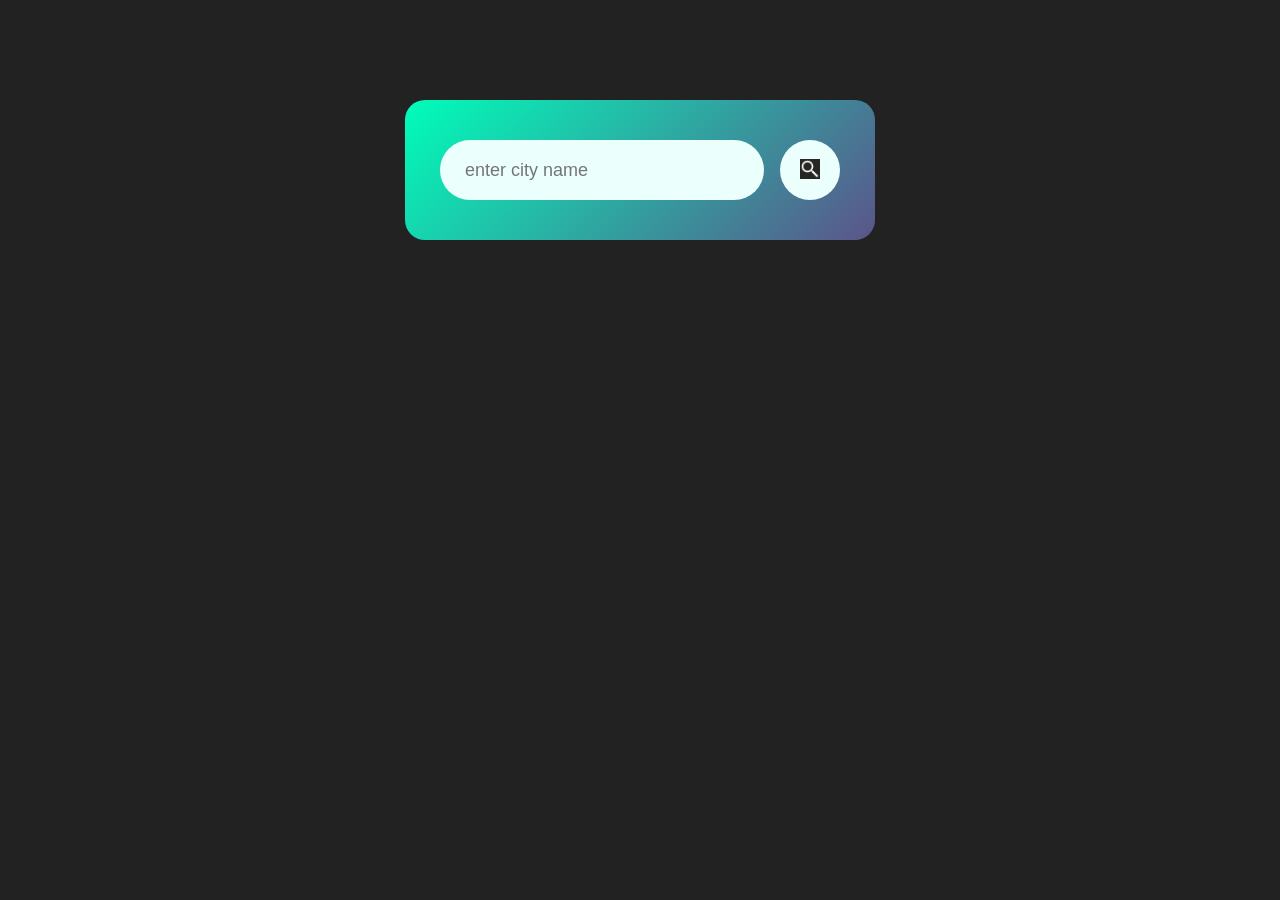
==== index.html @ ce36bc64 "Rename weather.html to index.html" ====
<!DOCTYPE html>
<html lang="en">
<head>
    <meta charset="UTF-8">
    <meta name="viewport" content="width=device-width, initial-scale=1.0">
    <title>Weather App</title>
    <link rel="stylesheet" href="weather.css">
</head>
<body>
    <div class="card">
        <div class="research">
            <input type="text" placeholder="enter city name" 
            spellcheck="false">
            <button><img src="./White Search Icon Button PNG IMG.jpeg"></button>

        </div>
        <div class="error">
            <p>Invalid City Name</p>

        </div>
        <div class="weather">
            <img src="./Weather.jpeg" class="weather-icon">
            <h1 class="temp">22 °C</h1>
            <h2 class="city">New York</h2>
            <div class="details">
                <div class="col">
                    <img src="./Hot weather black glyph icon.jpeg">
                    <div>
                        <p class="humidity">50%</p>
                        <p>Humidity</p>
                    </div>

                </div>
                <div class="col">
                    <img src="./_ (39).jpeg">
                    <div>
                        <p class="wind">15 km/hr</p>
                        <p>Wind Speed</p>
                    </div>

                </div>
            </div>
                 
            </h2>
           

        </div>
    </div>
<script>
    const apiKey = "260c770b21e717e030b4c90521f7b855";
    const apiUrl = "https://api.openweathermap.org/data/2.5/weather?units=metric&q=";
    
    const searchBox = document.querySelector(".research input");
    const searchBtn = document.querySelector(".research button");
    
    const weather_icon = document.querySelector(".weather-icon"); 

   async function checkWeather(city) {
    const response = await fetch(apiUrl + city + `&appid=${apiKey}`);
    
    if (response.status == 404) {
        // 1. Show error, hide weather
        document.querySelector(".error").style.display = "block";
        document.querySelector(".weather").style.display = "none";
    } else {
        const data = await response.json();

        document.querySelector(".city").innerHTML = data.name;
        document.querySelector(".temp").innerHTML = Math.round(data.main.temp) + "°C";
        document.querySelector(".humidity").innerHTML = data.main.humidity + "%";
        document.querySelector(".wind").innerHTML = data.wind.speed + " km/hr";

        if (data.weather[0].main == "Clouds") {
            weather_icon.src = "./cloudy.jpeg";
        } else if (data.weather[0].main == "Rain") {
            weather_icon.src = "./rainy.jpeg";
        } else if (data.weather[0].main == "Clear") {
            weather_icon.src = "./clear.jpeg";
        } else if (data.weather[0].main == "Mist") {
            weather_icon.src = "./mist.jpeg";
        } else if (data.weather[0].main == "Drizzle") {
            weather_icon.src = "./drizzle.jpeg";
        }

        // 2. Hide error, show weather
        document.querySelector(".weather").style.display = "block";
        document.querySelector(".error").style.display = "none";
    }
}

    searchBtn.addEventListener("click", () => {
        checkWeather(searchBox.value);
    });

    checkWeather("");
</script>
---- weather.css ----
*{
    margin: 0;
    padding: 0;
    font-family: 'Trebuchet MS', 'Lucida Sans Unicode', 'Lucida Grande', 'Lucida Sans', Arial, sans-serif;
    box-sizing: border-box;
}
body{
    background-color: #222;
}
.card{
    width: 90%;
    max-width: 470px;
    background: linear-gradient(135deg,#00feba,#5b548a);
    color: #fff;
    margin: 100px auto 0;
    border-radius: 20px;
    padding: 40px 35px;
    text-align: center;

}
.research button img{
    width: 20px;   
    height: 20px;
}

.research{
    width: 100%;
    display: flex;
    align-items: center;
    justify-content: center;
}
.research input{
    border: 0;
    outline: 0;
    background:#ebfffc;
    color: #555;
    padding: 10px 25px;
    height: 60px;
    border-radius: 30px;
    flex: 1;
    margin-right: 16px;
    font-size: 18px;


}
.research button{
    border: 0;
    outline: 0;
    cursor: pointer;
    border-radius: 50%;
    background: #ebfffc;
    width: 60px;
    height: 60px;
    
}
.weather-icon{
    width: 170px;
    margin-top: 30px;

}
.weather h1{
    font-size: 80px;
    font-weight: 500;
}
.weather h2{
    font-size: 45px;
    font-weight:400;
    margin-top: -10px;
}

.details{
    display: flex;
    align-items: centre;
    margin-top: 50px;
    justify-content: space-between;
    padding: 0 20px;

}

.col{
    display: flex;
    align-items: center;
    text-align: left;

}
.col img{
    width: 40px;
    margin-right: 10px;
}

.humidity, .wind{
    font-size: 28px;
    margin-top: -6px;
}

.weather{
    display: none;
}

.error{
    text-align: left;
margin-top:10px ;
font-size: 14px;
margin-left: 10px;
display: none;


}
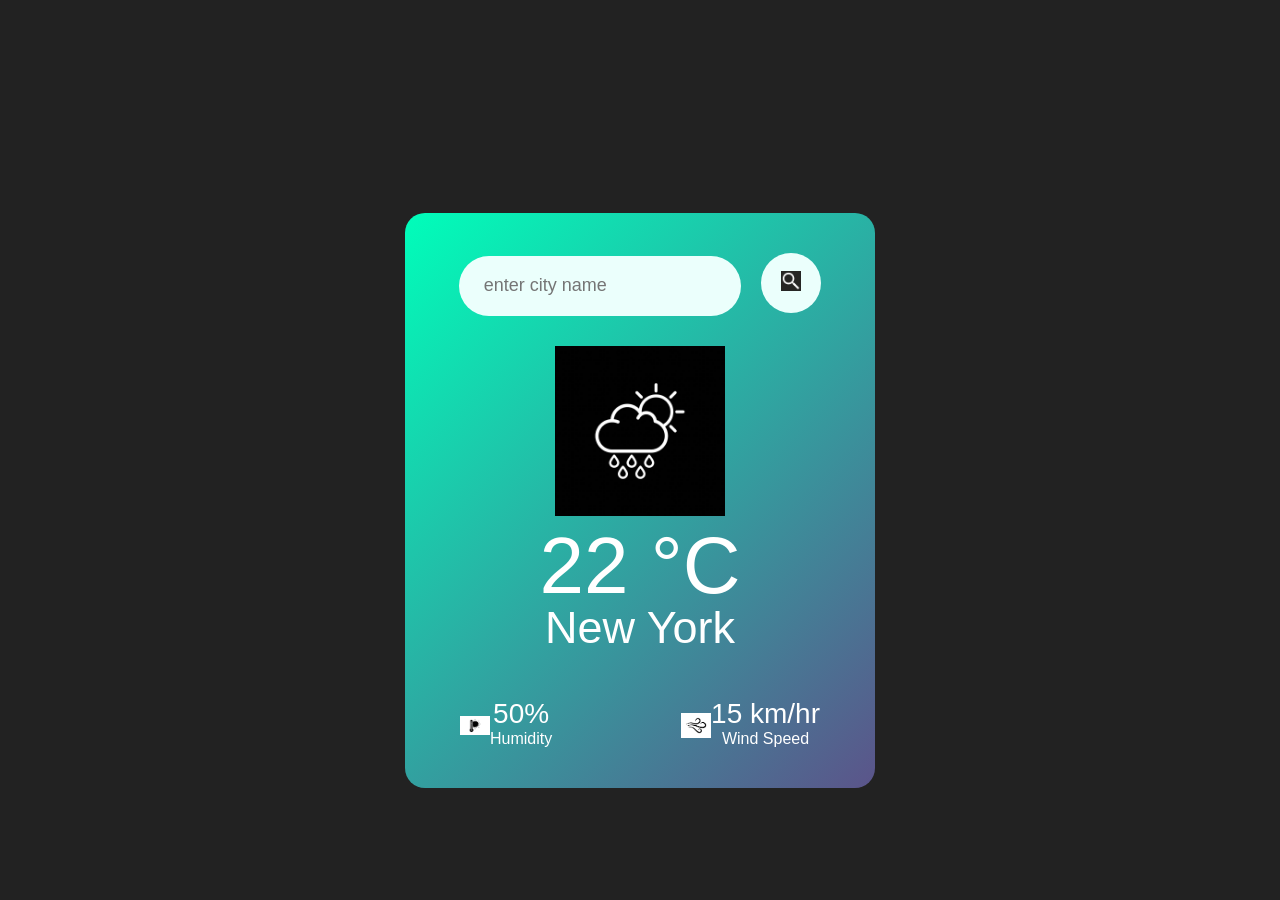
==== commit 18605d45: "Image showing" ====
--- a/index.html
+++ b/index.html
@@ -24,7 +24,7 @@
             <h2 class="city">New York</h2>
             <div class="details">
                 <div class="col">
-                    <img src="./Hot weather black glyph icon.jpeg">
+                    <img src="./humidity.jpeg">
                     <div>
                         <p class="humidity">50%</p>
                         <p>Humidity</p>
--- a/weather.css
+++ b/weather.css
@@ -1,6 +1,32 @@
 *{
     margin: 0;
     padding: 0;
+
+    box-sizing: border-box;
+    font-family: 'Trebuchet MS', Arial, sans-serif;
+}
+
+body {
+  background: #222;
+  display: flex;
+  justify-content: center;
+  align-items: center;
+  min-height: 100vh; /* FIXED */
+}
+
+/* CARD */
+.card{
+    width: 90%;
+    max-width: 420px;
+    background: linear-gradient(135deg,#00feba,#5b548a);
+    color: #fff;
+    border-radius: 20px;
+    padding: 25px;
+    text-align: center;
+}
+
+/* SEARCH */
+=======
     font-family: 'Trebuchet MS', 'Lucida Sans Unicode', 'Lucida Grande', 'Lucida Sans', Arial, sans-serif;
     box-sizing: border-box;
 }
@@ -23,10 +49,66 @@
     height: 20px;
 }
 
+>>>>>>> ce36bc647872b0da028c05f966ed591e3333ef16
 .research{
     width: 100%;
     display: flex;
     align-items: center;
+<<<<<<< HEAD
+    gap: 10px;
+}
+
+.research input{
+    border: none;
+    outline: none;
+    background:#ebfffc;
+    color: #555;
+    padding: 10px 15px;
+    height: 50px;
+    border-radius: 25px;
+    flex: 1;
+    font-size: 16px;
+}
+
+.research button{
+    border: none;
+    outline: none;
+    cursor: pointer;
+    border-radius: 50%;
+    background: #ebfffc;
+    width: 50px;
+    height: 50px;
+}
+
+.research button img{
+    width: 20px;   
+}
+
+/* WEATHER */
+.weather-icon{
+    width: 100px;
+    margin-top: 20px;
+}
+
+.weather h1{
+    font-size: 40px;
+    font-weight: 500;
+}
+
+.weather h2{
+    font-size: 24px;
+    font-weight:400;
+}
+
+/* DETAILS */
+.details{
+    display: flex;
+    align-items: center; /* FIXED */
+    justify-content: space-between;
+    margin-top: 30px;
+    flex-wrap: wrap;
+    gap: 15px;
+=======
     justify-content: center;
 }
 .research input{
@@ -75,11 +157,26 @@
     justify-content: space-between;
     padding: 0 20px;
 
+>>>>>>> ce36bc647872b0da028c05f966ed591e3333ef16
 }
 
 .col{
     display: flex;
     align-items: center;
+<<<<<<< HEAD
+    gap: 10px;
+}
+
+.col img{
+    width: 30px;
+}
+
+.humidity, .wind{
+    font-size: 18px;
+}
+
+/* STATES */
+=======
     text-align: left;
 
 }
@@ -93,12 +190,45 @@
     margin-top: -6px;
 }
 
+>>>>>>> ce36bc647872b0da028c05f966ed591e3333ef16
 .weather{
     display: none;
 }
 
 .error{
     text-align: left;
+<<<<<<< HEAD
+    margin-top:10px ;
+    font-size: 14px;
+    margin-left: 10px;
+    display: none;
+}
+
+
+@media (max-width: 480px) {
+
+    .card {
+        padding: 20px;
+    }
+
+    .weather h1 {
+        font-size: 32px;
+    }
+
+    .weather h2 {
+        font-size: 20px;
+    }
+
+    .weather-icon {
+        width: 80px;
+    }
+
+    .details {
+        flex-direction: column;
+        align-items: center;
+    }
+}
+=======
 margin-top:10px ;
 font-size: 14px;
 margin-left: 10px;
@@ -106,3 +236,4 @@
 
 
 }
+>>>>>>> ce36bc647872b0da028c05f966ed591e3333ef16
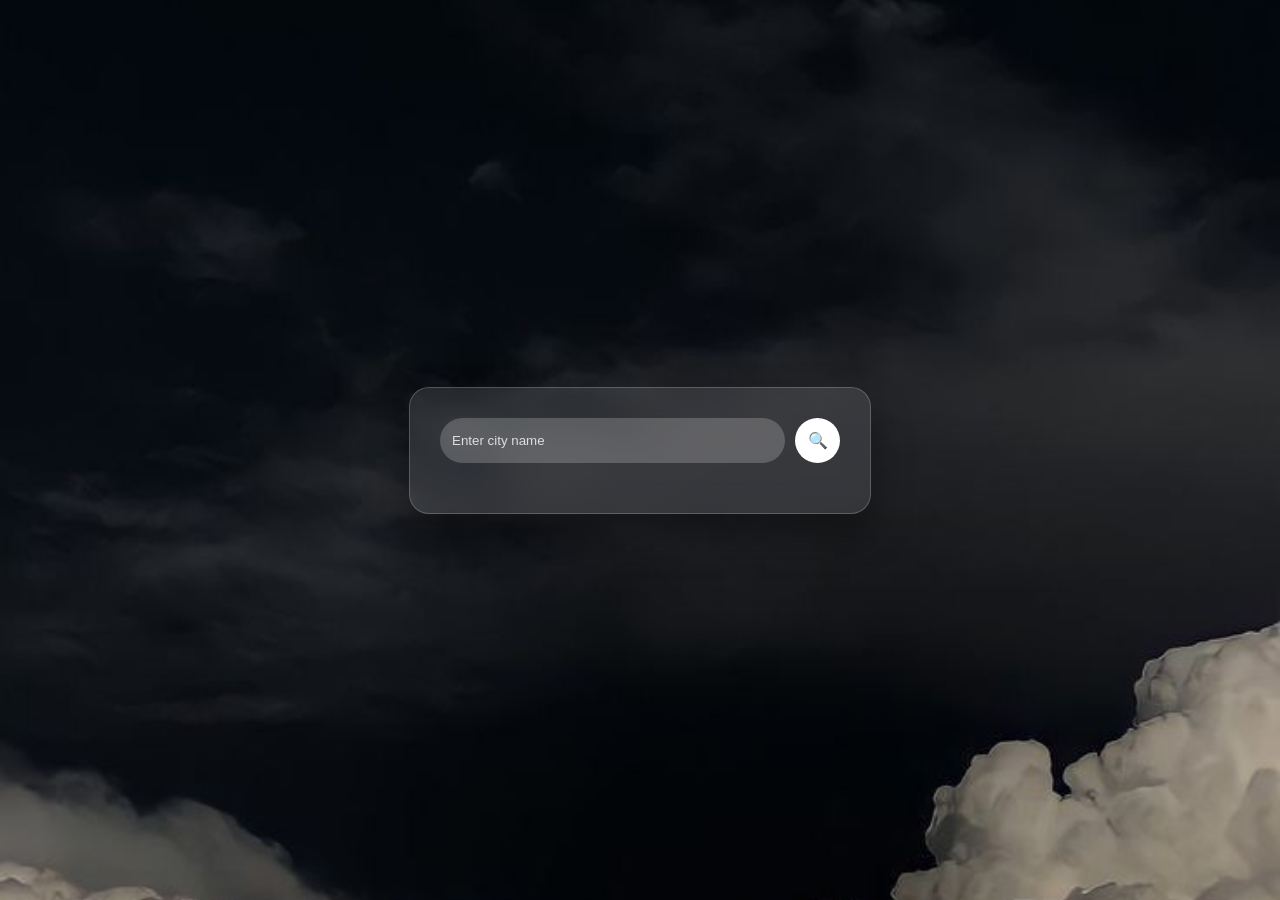
==== commit 42c005dc: "Added weather app with UI, API integration, and features" ====
--- a/index.html
+++ b/index.html
@@ -1,3 +1,4 @@
+<!-- 
 <!DOCTYPE html>
 <html lang="en">
 <head>
@@ -7,90 +8,313 @@
     <link rel="stylesheet" href="weather.css">
 </head>
 <body>
-    <div class="card">
-        <div class="research">
-            <input type="text" placeholder="enter city name" 
-            spellcheck="false">
-            <button><img src="./White Search Icon Button PNG IMG.jpeg"></button>
-
+
+<div class="card">
+    
+    <div class="research">
+        
+        <input type="text" placeholder="Enter city name" spellcheck="false">
+        <button>🔍</button>
+    </div>
+
+    <div class="error">
+        <p>Invalid City Name</p>
+    </div>
+
+   <div class="card">
+
+    <div class="top">
+        <div>
+            <p class="city"></p>
+            <p class="country"></p>
         </div>
-        <div class="error">
-            <p>Invalid City Name</p>
-
+        <p class="date"></p>
+    </div>
+    <img src="" class="weather-icon">
+    <h1 class="temp"></h1>
+    <p class="clock"></p> 
+
+    
+        
+    </div>
+
+    <p class="condition"></p>
+
+    <div class="bottom">
+        <div>
+            <p class="humidity"></p>
+            <span>Humidity</span>
         </div>
-        <div class="weather">
-            <img src="./Weather.jpeg" class="weather-icon">
-            <h1 class="temp">22 °C</h1>
-            <h2 class="city">New York</h2>
-            <div class="details">
-                <div class="col">
-                    <img src="./humidity.jpeg">
-                    <div>
-                        <p class="humidity">50%</p>
-                        <p>Humidity</p>
-                    </div>
-
-                </div>
-                <div class="col">
-                    <img src="./_ (39).jpeg">
-                    <div>
-                        <p class="wind">15 km/hr</p>
-                        <p>Wind Speed</p>
-                    </div>
-
-                </div>
-            </div>
-                 
-            </h2>
-           
-
+        <div>
+            <p class="wind">km/h</p>
+            <span>Wind</span>
         </div>
     </div>
+
+</div>
+
+</div>
+
 <script>
-    const apiKey = "260c770b21e717e030b4c90521f7b855";
-    const apiUrl = "https://api.openweathermap.org/data/2.5/weather?units=metric&q=";
-    
-    const searchBox = document.querySelector(".research input");
-    const searchBtn = document.querySelector(".research button");
-    
-    const weather_icon = document.querySelector(".weather-icon"); 
-
-   async function checkWeather(city) {
+const apiKey = "260c770b21e717e030b4c90521f7b855";
+const apiUrl = "https://api.openweathermap.org/data/2.5/weather?units=metric&q=";
+
+const searchBox = document.querySelector(".research input");
+const searchBtn = document.querySelector(".research button");
+const weatherIcon = document.querySelector(".weather-icon");
+document.querySelector(".condition").innerHTML = data.weather[0].main;
+
+async function checkWeather(city) {
+
+    if (!city) {
+        alert("Please enter city name");
+        return;
+    }
+
     const response = await fetch(apiUrl + city + `&appid=${apiKey}`);
-    
+
     if (response.status == 404) {
-        // 1. Show error, hide weather
+    document.querySelector(".error").style.display = "block";
+    document.querySelector(".weather").style.display = "none";
+} else {
+    const data = await response.json();
+
+    document.querySelector(".city").innerHTML = data.name;
+    document.querySelector(".temp").innerHTML = Math.round(data.main.temp) + "°C";
+    document.querySelector(".humidity").innerHTML = data.main.humidity + "%";
+    document.querySelector(".wind").innerHTML = data.wind.speed + " km/hr";
+    document.querySelector(".condition").innerHTML = data.weather[0].main;
+
+    // ICON FIX
+    if (data.weather[0].main == "Clouds") {
+        weatherIcon.src = "cloudy.jpeg";
+    } else if (data.weather[0].main == "Rain") {
+        weatherIcon.src = "rainy.jpeg";
+    } else if (data.weather[0].main == "Clear") {
+        weatherIcon.src = "clear.jpeg";
+    } else if (data.weather[0].main == "Mist") {
+        weatherIcon.src = "mist.jpeg";
+    } else {
+        weatherIcon.src = "cloudy.jpeg";
+    }
+
+    document.querySelector(".weather").style.display = "block";
+    document.querySelector(".error").style.display = "none";
+}
+    }
+    document.querySelector(".card").style.display = "block";
+
+
+searchBtn.addEventListener("click", () => {
+    checkWeather(searchBox.value.trim());
+});
+
+searchBox.addEventListener("keypress", (e) => {
+    if (e.key === "Enter") {
+        checkWeather(searchBox.value.trim());
+    }
+});
+
+setInterval(() => {
+    const now = new Date();
+
+    let hours = now.getHours();
+    let minutes = now.getMinutes();
+    let seconds = now.getSeconds();
+
+    // format (2 digits)
+    hours = hours < 10 ? "0" + hours : hours;
+    minutes = minutes < 10 ? "0" + minutes : minutes;
+    seconds = seconds < 10 ? "0" + seconds : seconds;
+
+    // blinking colon effect
+    const colon = seconds % 2 === 0 ? ":" : " ";
+
+    document.querySelector(".clock").innerHTML =
+        `${hours}${colon}${minutes}${colon}${seconds}`;
+}, 1000);
+
+
+</script>
+
+</body>
+</html> -->
+
+<!DOCTYPE html>
+<html lang="en">
+<head>
+    <meta charset="UTF-8">
+    <meta name="viewport" content="width=device-width, initial-scale=1.0">
+    <title>Weather App</title>
+    <link rel="stylesheet" href="weather.css">
+</head>
+<body>
+
+<div class="card">
+
+    <!-- SEARCH -->
+    <div class="research">
+        <input type="text" placeholder="Enter city name" spellcheck="false">
+        <button>🔍</button>
+    </div>
+
+    <!-- ERROR -->
+    <div class="error">
+        <p>Invalid City Name</p>
+    </div>
+
+    <!-- WEATHER DATA (HIDDEN INITIALLY) -->
+    <div class="weather">
+
+        <!-- CITY -->
+        <p class="city"></p>
+
+        <!-- ICON -->
+        <img src="" class="weather-icon" alt="weather icon">
+
+        <!-- CONDITION -->
+        <p class="condition"></p>
+
+        <!-- TEMP -->
+        <h1 class="temp"></h1>
+
+        <!-- CLOCK -->
+       <p class="clock"></p>
+
+<!-- BOTTOM DETAILS -->
+<div class="bottom">
+    <div>
+        <p class="humidity"></p>
+        <span>Humidity</span>
+    </div>
+
+    <div>
+        <p class="wind"></p>
+        <span>Wind</span>
+    </div>
+
+    <div>
+        <p class="feels-like"></p>
+        <span>Feels Like</span>
+    </div>
+
+    <div>
+        <p class="pressure"></p>
+        <span>Pressure</span>
+        
+    </div>
+</div>
+
+</div>
+
+<script>
+
+    document.body.classList.toggle("dark");
+const apiKey = "260c770b21e717e030b4c90521f7b855";
+const apiUrl = "https://api.openweathermap.org/data/2.5/weather?units=metric&q=";
+
+const searchBox = document.querySelector(".research input");
+const searchBtn = document.querySelector(".research button");
+const weatherIcon = document.querySelector(".weather-icon");
+
+// HIDE INITIALLY
+document.querySelector(".weather").style.display = "none";
+document.querySelector(".error").style.display = "none";
+
+async function checkWeather(city) {
+
+    
+
+    if (!city) {
+        alert("Please enter city name");
+        return;
+    }
+
+    const response = await fetch(apiUrl + city + `&appid=${apiKey}`);
+
+    if (response.status == 404) {
         document.querySelector(".error").style.display = "block";
         document.querySelector(".weather").style.display = "none";
     } else {
-        const data = await response.json();
-
-        document.querySelector(".city").innerHTML = data.name;
-        document.querySelector(".temp").innerHTML = Math.round(data.main.temp) + "°C";
-        document.querySelector(".humidity").innerHTML = data.main.humidity + "%";
-        document.querySelector(".wind").innerHTML = data.wind.speed + " km/hr";
-
-        if (data.weather[0].main == "Clouds") {
-            weather_icon.src = "./cloudy.jpeg";
-        } else if (data.weather[0].main == "Rain") {
-            weather_icon.src = "./rainy.jpeg";
-        } else if (data.weather[0].main == "Clear") {
-            weather_icon.src = "./clear.jpeg";
-        } else if (data.weather[0].main == "Mist") {
-            weather_icon.src = "./mist.jpeg";
-        } else if (data.weather[0].main == "Drizzle") {
-            weather_icon.src = "./drizzle.jpeg";
-        }
-
-        // 2. Hide error, show weather
-        document.querySelector(".weather").style.display = "block";
-        document.querySelector(".error").style.display = "none";
-    }
+    const data = await response.json();
+
+    document.querySelector(".city").innerHTML = data.name;
+    document.querySelector(".temp").innerHTML = Math.round(data.main.temp) + "°C";
+    document.querySelector(".humidity").innerHTML = data.main.humidity + "%";
+    document.querySelector(".wind").innerHTML = Math.round(data.wind.speed) + " km/hr";
+    document.querySelector(".condition").innerHTML = data.weather[0].main;
+
+
+    let timezoneOffset = data.timezone;
+
+    
+
+// clear previous interval (important)
+if (window.clockInterval) {
+    clearInterval(window.clockInterval);
 }
 
-    searchBtn.addEventListener("click", () => {
-        checkWeather(searchBox.value);
-    });
-
-    checkWeather("");
+// start new city clock
+window.clockInterval = setInterval(() => {
+    const utc = new Date().getTime() + (new Date().getTimezoneOffset() * 60000);
+    const cityTime = new Date(utc + (timezoneOffset * 1000));
+
+    document.querySelector(".clock").innerHTML =
+        cityTime.toLocaleTimeString();
+}, 1000);
+
+
+    // ✅ NEW (correct place)
+    document.querySelector(".feels-like").innerHTML =
+        Math.round(data.main.feels_like) + "°C";
+
+    document.querySelector(".pressure").innerHTML =
+        data.main.pressure + " hPa";
+
+    // ICON
+    if (data.weather[0].main == "Clouds") {
+        weatherIcon.src = "cloudy.jpeg";
+    } else if (data.weather[0].main == "Rain") {
+        weatherIcon.src = "rainy.jpeg";
+    } else if (data.weather[0].main == "Clear") {
+        weatherIcon.src = "clear.jpeg";
+    } else if (data.weather[0].main == "Mist") {
+        weatherIcon.src = "mist.jpeg";
+    } else {
+        weatherIcon.src = "cloudy.jpeg";
+    }
+
+    
+    const utc = new Date().getTime() + (new Date().getTimezoneOffset() * 60000);
+    const localTime = new Date(utc + (data.timezone * 1000));
+
+   
+
+    document.querySelector(".weather").style.display = "block";
+    document.querySelector(".error").style.display = "none";
+    document.querySelector(".loading").style.display = "block";
+}
+}
+
+
+
+// CLICK
+searchBtn.addEventListener("click", () => {
+    checkWeather(searchBox.value.trim());
+});
+
+// ENTER KEY
+searchBox.addEventListener("keypress", (e) => {
+    if (e.key === "Enter") {
+        checkWeather(searchBox.value.trim());
+    }
+});
+
+
+
+
+
 </script>
+
+</body>
+</html>
--- a/weather.css
+++ b/weather.css
@@ -1,4 +1,4 @@
-*{
+/* /* *{
     margin: 0;
     padding: 0;
 
@@ -12,10 +12,10 @@
   justify-content: center;
   align-items: center;
   min-height: 100vh; /* FIXED */
-}
-
-/* CARD */
-.card{
+/* }
+ */ */
+
+/* .card{
     width: 90%;
     max-width: 420px;
     background: linear-gradient(135deg,#00feba,#5b548a);
@@ -25,8 +25,7 @@
     text-align: center;
 }
 
-/* SEARCH */
-=======
+.research{
     font-family: 'Trebuchet MS', 'Lucida Sans Unicode', 'Lucida Grande', 'Lucida Sans', Arial, sans-serif;
     box-sizing: border-box;
 }
@@ -49,12 +48,12 @@
     height: 20px;
 }
 
->>>>>>> ce36bc647872b0da028c05f966ed591e3333ef16
+
 .research{
     width: 100%;
     display: flex;
     align-items: center;
-<<<<<<< HEAD
+
     gap: 10px;
 }
 
@@ -81,11 +80,11 @@
 }
 
 .research button img{
-    width: 20px;   
-}
+    width: 20px;    */
+/* } */
 
 /* WEATHER */
-.weather-icon{
+/* .weather-icon{
     width: 100px;
     margin-top: 20px;
 }
@@ -98,22 +97,22 @@
 .weather h2{
     font-size: 24px;
     font-weight:400;
-}
+} */
 
 /* DETAILS */
-.details{
-    display: flex;
-    align-items: center; /* FIXED */
+/* .details{
+    display: flex;
+    align-items: center; 
     justify-content: space-between;
     margin-top: 30px;
     flex-wrap: wrap;
     gap: 15px;
-=======
+
     justify-content: center;
 }
 .research input{
-    border: 0;
-    outline: 0;
+    border: 0; */
+    /* outline: 0;
     background:#ebfffc;
     color: #555;
     padding: 10px 25px;
@@ -133,8 +132,8 @@
     background: #ebfffc;
     width: 60px;
     height: 60px;
-    
-}
+     */
+/* }
 .weather-icon{
     width: 170px;
     margin-top: 30px;
@@ -151,19 +150,19 @@
 }
 
 .details{
-    display: flex;
-    align-items: centre;
+    display: flex; */
+    /* align-items: centre;
     margin-top: 50px;
     justify-content: space-between;
     padding: 0 20px;
 
->>>>>>> ce36bc647872b0da028c05f966ed591e3333ef16
+
 }
 
 .col{
     display: flex;
     align-items: center;
-<<<<<<< HEAD
+
     gap: 10px;
 }
 
@@ -173,39 +172,36 @@
 
 .humidity, .wind{
     font-size: 18px;
-}
+} */
 
 /* STATES */
-=======
-    text-align: left;
-
-}
+/* 
 .col img{
     width: 40px;
     margin-right: 10px;
 }
 
 .humidity, .wind{
-    font-size: 28px;
-    margin-top: -6px;
-}
-
->>>>>>> ce36bc647872b0da028c05f966ed591e3333ef16
+    font-size: 28px; */
+    /* margin-top: -6px;
+}
+
+
 .weather{
     display: none;
 }
 
 .error{
     text-align: left;
-<<<<<<< HEAD
+
     margin-top:10px ;
     font-size: 14px;
     margin-left: 10px;
     display: none;
 }
-
-
-@media (max-width: 480px) {
+ */
+
+/* @media (max-width: 480px) {
 
     .card {
         padding: 20px;
@@ -228,12 +224,500 @@
         align-items: center;
     }
 }
-=======
-margin-top:10px ;
-font-size: 14px;
-margin-left: 10px;
-display: none;
-
-
-}
->>>>>>> ce36bc647872b0da028c05f966ed591e3333ef16
+
+
+ */ */
+/* * {
+    margin: 0;
+    padding: 0;
+    box-sizing: border-box;
+    font-family: 'Segoe UI', sans-serif;
+}
+
+body {
+    background: #1e1e1e;
+    display: flex;
+    justify-content: center;
+    align-items: center;
+    height: 100vh;
+}
+
+/* CARD */
+/* .card {
+    width: 320px;
+    background: linear-gradient(180deg, #f6b68e, #f3a07c);
+    border-radius: 25px;
+    padding: 25px;
+    color: white;
+    text-align: center;
+    box-shadow: 0 10px 30px rgba(0,0,0,0.2);
+} */
+
+/* SEARCH */
+/* .research {
+    display: flex;
+    gap: 10px;
+    margin-bottom: 20px;
+}
+
+.research input {
+    flex: 1;
+    padding: 10px;
+    border-radius: 20px;
+    border: none;
+    outline: none;
+}
+
+.research button {
+    width: 40px;
+    height: 40px;
+    border-radius: 50%; */
+    /* overflow: hidden; /* IMPORTANT */
+    /* display: flex;
+    align-items: center;
+    justify-content: center;
+} */ */
+
+/* .research button img {
+    width: 18px;
+    height: 18px;
+    object-fit: contain;
+}.research button {
+    width: 40px;
+    height: 40px;
+    border-radius: 50%; */
+    /* overflow: hidden;  */
+    /* display: flex;
+    align-items: center;
+    justify-content: center;
+} */
+
+
+/* WEATHER */
+/* .date {
+    font-size: 12px;
+    opacity: 0.8;
+}
+
+.city {
+    font-size: 20px;
+    margin-bottom: 10px;
+}
+
+.weather-icon {
+    width: 80px;
+    margin: 10px 0;
+}
+
+.temp {
+    font-size: 60px;
+    font-weight: 600;
+}
+
+.wind {
+    font-size: 14px;
+    opacity: 0.8;
+} */
+
+/* FORECAST ICONS */
+/* .forecast {
+    display: flex;
+    justify-content: space-around;
+    margin-top: 20px;
+    font-size: 20px;
+} */
+
+/* ERROR */
+/* .error {
+    display: none;
+    font-size: 14px;
+    margin-top: 10px;
+} */
+
+/* SHOW WEATHER */
+/* .weather {
+    display: none;
+} */ 
+ /* *{
+    margin: 0;
+    padding: 0;
+    box-sizing: border-box;
+    font-family: 'Trebuchet MS', Arial, sans-serif;
+}
+
+body{
+    background: #222;
+    display: flex;
+    justify-content: center;
+    align-items: center;
+    min-height: 100vh;
+} */
+
+/* CARD */
+/* .card{
+    width: 90%;
+    max-width: 420px;
+    background: linear-gradient(135deg,#00feba,#5b548a);
+    color: #fff;
+    border-radius: 20px;
+    padding: 25px;
+    text-align: center;
+} */
+
+/* SEARCH */
+/* .research{
+    display: flex;
+    align-items: center;
+    gap: 10px;
+} */
+
+/* .research input{
+    border: none;
+    outline: none;
+    background:#ebfffc;
+    color: #555;
+    padding: 10px 15px;
+    height: 50px;
+    border-radius: 25px;
+    flex: 1;
+    font-size: 16px;
+}
+
+.research button{
+    border: none;
+    outline: none;
+    cursor: pointer;
+    border-radius: 50%;
+    background: #ebfffc;
+    width: 50px;
+    height: 50px;
+    font-size: 18px; */
+/* } */
+
+/* WEATHER */
+/* .weather-icon{
+    width: 100px;
+    margin-top: 20px;
+}
+
+.weather h1{
+    font-size: 40px;
+    font-weight: 500;
+}
+
+.weather h2{
+    font-size: 24px;
+    font-weight:400;
+}
+
+/* DETAILS */
+/* .details{
+    display: flex;
+    justify-content: space-between;
+    margin-top: 30px;
+    padding: 0 10px;
+}
+
+.col{ */ */
+    /* display: flex;
+    align-items: center;
+    gap: 10px;
+}
+
+.col img{
+    width: 30px;
+}
+
+.humidity, .wind{
+    font-size: 18px;
+} */
+
+/* STATES */
+/* .weather{
+    display: none;
+}
+
+.error{
+    text-align: left;
+    margin-top:10px ;
+    font-size: 14px;
+    margin-left: 10px;
+    display: none;
+} */
+
+* {
+    margin: 0;
+    padding: 0;
+    box-sizing: border-box;
+    font-family: 'Poppins', sans-serif;
+}
+
+body {
+    background: url("background.jpeg") no-repeat center center/cover;
+    display: flex;
+    justify-content: center;
+    align-items: center;
+    min-height: 100vh;
+    transition: background 0.5s ease;
+}
+/* CARD */
+.card {
+    
+    background: rgba(255, 255, 255, 0.08);
+    backdrop-filter: blur(20px);
+    border-radius: 25px;
+    width: 420px;
+    padding: 40px;
+    color: white;
+    text-align: center;
+    box-shadow: 0 20px 40px rgba(0,0,0,0.4);
+    border: 1px solid rgba(255,255,255,0.1);
+    transition: 0.3s;
+    
+}
+
+/* SEARCH */
+.research {
+    display: flex;
+    gap: 10px;
+    margin-bottom: 20px;
+}
+
+.research input {
+    flex: 1;
+    padding: 12px;
+    border-radius: 30px;
+    border: none;
+    outline: none;
+    background: rgba(255,255,255,0.2);
+    color: white;
+}
+
+.research input::placeholder {
+    color: #ddd;
+}
+
+.research button {
+    width: 45px;
+    height: 45px;
+    border-radius: 50%;
+    border: none;
+    background: white;
+    cursor: pointer;
+    font-size: 16px;
+}
+
+/* WEATHER */
+.weather-icon {
+    width: 100px;
+    height: auto;
+    margin: 15px auto;
+    display: block;
+}
+
+/* .temp {
+    font-size: 50px;
+    font-weight: 600;
+}
+
+.city {
+    font-size: 20px;
+    margin-bottom: 10px;
+    opacity: 0.9;
+} */
+
+/* DETAILS */
+.details {
+    display: flex;
+    justify-content: space-between;
+    margin-top: 25px;
+}
+
+.col {
+    display: flex;
+    align-items: center;
+    gap: 10px;
+}
+
+.col img {
+    width: 30px;
+}
+
+.temp {
+    font-size: 70px;
+}
+
+.city {
+    font-size: 28px;
+    
+    margin-bottom: 10px;
+}
+
+
+
+
+
+/* ANIMATION 🔥 */
+.card:hover {
+    
+    transition: 0.3s;
+    transform: scale(1.05);
+}
+.clock {
+    padding: 12px;
+    width: 120px;
+    margin: 10px auto;
+
+    border-radius: 15px;
+
+    background: rgba(255,255,255,0.1);
+
+    font-size: 18px;
+    font-weight: 600;
+    animation: pulse 2s infinite;
+
+
+}
+
+@keyframes pulse {
+    0% { transform: scale(1); }
+    50% { transform: scale(1.05); }
+    100% { transform: scale(1); }
+}
+@keyframes fade {
+    from { opacity: 0.6; }
+    to { opacity: 1; }
+}
+
+@keyframes fadeIn {
+    from {
+        opacity: 0;
+        transform: translateY(20px);
+    }
+    to {
+        opacity: 1;
+        transform: translateY(0);
+    }
+}
+body {
+    margin: 0;
+    height: 100vh;
+    background: url("_\ \(43\).jpeg") no-repeat center/cover;
+    display: flex;
+    justify-content: center;
+    align-items: center;
+    font-family: 'Poppins', sans-serif;
+    animation: gradient 10s infinite alternate;
+}
+
+/* GLASS CARD */
+.card {
+    width: 400px;
+    padding: 30px;
+    border-radius: 20px;
+    color: white;
+
+    background: rgba(255,255,255,0.1);
+    backdrop-filter: blur(15px);
+    border: 1px solid rgba(255,255,255,0.2);
+
+    text-align: center;
+}
+
+/* TOP */
+.top {
+    display: flex;
+    justify-content: space-between;
+    font-size: 14px;
+    opacity: 0.8;
+}
+
+/* TEMP */
+.temp {
+    font-size: 80px;
+    margin: 20px 0;
+    font-weight: 600;
+}
+
+/* ICON */
+
+
+/* CONDITION */
+.condition {
+        margin-top: 5px;
+    font-size: 18px;
+    opacity: 0.8;
+
+}
+
+/* BOTTOM */
+
+
+.bottom {
+    
+    justify-content: center;   /* 🔥 center the whole block */
+    gap: 40px;                 /* space between humidity & wind */
+    margin-top: 30px;
+    width: 100%;
+    display: grid;
+    grid-template-columns: repeat(2, 1fr);
+    gap: 15px;
+    margin-top: 25px;
+}
+
+.bottom div {
+    display: flex;
+    flex-direction: column;
+    align-items: center;   /* 🔥 center content inside each box */
+    justify-content: center;
+    text-align: center;
+}
+
+
+/* VALUE (79%, 7 km/hr) */
+.humidity, .wind {
+    font-size: 22px;
+    font-weight: 600;
+    margin-bottom: 5px;
+}
+
+/* LABEL (Humidity, Wind) */
+.bottom span {
+    font-size: 14px;
+    opacity: 0.7;
+}
+.weather {
+    display: flex;
+    flex-direction: column;
+    align-items: center;   /* 🔥 THIS centers horizontally */
+    justify-content: center;
+    text-align: center;
+     animation: fadeIn 0.6s ease-in-out;
+}
+
+.error {
+    display: none;
+    
+    color: #ff6b6b;
+    margin-top: 10px;
+}
+
+@media (max-width: 500px) {
+    .card {
+        width: 90%;
+        padding: 20px;
+    }
+}
+
+
+.day {
+    background: linear-gradient(to top, #6dd5fa, #2980b9);
+}
+
+/* NIGHT MODE */
+.night {
+    background: linear-gradient(to top, #0f2027, #203a43, #2c5364);
+}
+
+
+
--- a/weather.css
+++ b/weather.css
@@ -1,4 +1,4 @@
-*{
+/* /* *{
     margin: 0;
     padding: 0;
 
@@ -12,10 +12,10 @@
   justify-content: center;
   align-items: center;
   min-height: 100vh; /* FIXED */
-}
-
-/* CARD */
-.card{
+/* }
+ */ */
+
+/* .card{
     width: 90%;
     max-width: 420px;
     background: linear-gradient(135deg,#00feba,#5b548a);
@@ -25,8 +25,7 @@
     text-align: center;
 }
 
-/* SEARCH */
-=======
+.research{
     font-family: 'Trebuchet MS', 'Lucida Sans Unicode', 'Lucida Grande', 'Lucida Sans', Arial, sans-serif;
     box-sizing: border-box;
 }
@@ -49,12 +48,12 @@
     height: 20px;
 }
 
->>>>>>> ce36bc647872b0da028c05f966ed591e3333ef16
+
 .research{
     width: 100%;
     display: flex;
     align-items: center;
-<<<<<<< HEAD
+
     gap: 10px;
 }
 
@@ -81,11 +80,11 @@
 }
 
 .research button img{
-    width: 20px;   
-}
+    width: 20px;    */
+/* } */
 
 /* WEATHER */
-.weather-icon{
+/* .weather-icon{
     width: 100px;
     margin-top: 20px;
 }
@@ -98,22 +97,22 @@
 .weather h2{
     font-size: 24px;
     font-weight:400;
-}
+} */
 
 /* DETAILS */
-.details{
-    display: flex;
-    align-items: center; /* FIXED */
+/* .details{
+    display: flex;
+    align-items: center; 
     justify-content: space-between;
     margin-top: 30px;
     flex-wrap: wrap;
     gap: 15px;
-=======
+
     justify-content: center;
 }
 .research input{
-    border: 0;
-    outline: 0;
+    border: 0; */
+    /* outline: 0;
     background:#ebfffc;
     color: #555;
     padding: 10px 25px;
@@ -133,8 +132,8 @@
     background: #ebfffc;
     width: 60px;
     height: 60px;
-    
-}
+     */
+/* }
 .weather-icon{
     width: 170px;
     margin-top: 30px;
@@ -151,19 +150,19 @@
 }
 
 .details{
-    display: flex;
-    align-items: centre;
+    display: flex; */
+    /* align-items: centre;
     margin-top: 50px;
     justify-content: space-between;
     padding: 0 20px;
 
->>>>>>> ce36bc647872b0da028c05f966ed591e3333ef16
+
 }
 
 .col{
     display: flex;
     align-items: center;
-<<<<<<< HEAD
+
     gap: 10px;
 }
 
@@ -173,39 +172,36 @@
 
 .humidity, .wind{
     font-size: 18px;
-}
+} */
 
 /* STATES */
-=======
-    text-align: left;
-
-}
+/* 
 .col img{
     width: 40px;
     margin-right: 10px;
 }
 
 .humidity, .wind{
-    font-size: 28px;
-    margin-top: -6px;
-}
-
->>>>>>> ce36bc647872b0da028c05f966ed591e3333ef16
+    font-size: 28px; */
+    /* margin-top: -6px;
+}
+
+
 .weather{
     display: none;
 }
 
 .error{
     text-align: left;
-<<<<<<< HEAD
+
     margin-top:10px ;
     font-size: 14px;
     margin-left: 10px;
     display: none;
 }
-
-
-@media (max-width: 480px) {
+ */
+
+/* @media (max-width: 480px) {
 
     .card {
         padding: 20px;
@@ -228,12 +224,500 @@
         align-items: center;
     }
 }
-=======
-margin-top:10px ;
-font-size: 14px;
-margin-left: 10px;
-display: none;
-
-
-}
->>>>>>> ce36bc647872b0da028c05f966ed591e3333ef16
+
+
+ */ */
+/* * {
+    margin: 0;
+    padding: 0;
+    box-sizing: border-box;
+    font-family: 'Segoe UI', sans-serif;
+}
+
+body {
+    background: #1e1e1e;
+    display: flex;
+    justify-content: center;
+    align-items: center;
+    height: 100vh;
+}
+
+/* CARD */
+/* .card {
+    width: 320px;
+    background: linear-gradient(180deg, #f6b68e, #f3a07c);
+    border-radius: 25px;
+    padding: 25px;
+    color: white;
+    text-align: center;
+    box-shadow: 0 10px 30px rgba(0,0,0,0.2);
+} */
+
+/* SEARCH */
+/* .research {
+    display: flex;
+    gap: 10px;
+    margin-bottom: 20px;
+}
+
+.research input {
+    flex: 1;
+    padding: 10px;
+    border-radius: 20px;
+    border: none;
+    outline: none;
+}
+
+.research button {
+    width: 40px;
+    height: 40px;
+    border-radius: 50%; */
+    /* overflow: hidden; /* IMPORTANT */
+    /* display: flex;
+    align-items: center;
+    justify-content: center;
+} */ */
+
+/* .research button img {
+    width: 18px;
+    height: 18px;
+    object-fit: contain;
+}.research button {
+    width: 40px;
+    height: 40px;
+    border-radius: 50%; */
+    /* overflow: hidden;  */
+    /* display: flex;
+    align-items: center;
+    justify-content: center;
+} */
+
+
+/* WEATHER */
+/* .date {
+    font-size: 12px;
+    opacity: 0.8;
+}
+
+.city {
+    font-size: 20px;
+    margin-bottom: 10px;
+}
+
+.weather-icon {
+    width: 80px;
+    margin: 10px 0;
+}
+
+.temp {
+    font-size: 60px;
+    font-weight: 600;
+}
+
+.wind {
+    font-size: 14px;
+    opacity: 0.8;
+} */
+
+/* FORECAST ICONS */
+/* .forecast {
+    display: flex;
+    justify-content: space-around;
+    margin-top: 20px;
+    font-size: 20px;
+} */
+
+/* ERROR */
+/* .error {
+    display: none;
+    font-size: 14px;
+    margin-top: 10px;
+} */
+
+/* SHOW WEATHER */
+/* .weather {
+    display: none;
+} */ 
+ /* *{
+    margin: 0;
+    padding: 0;
+    box-sizing: border-box;
+    font-family: 'Trebuchet MS', Arial, sans-serif;
+}
+
+body{
+    background: #222;
+    display: flex;
+    justify-content: center;
+    align-items: center;
+    min-height: 100vh;
+} */
+
+/* CARD */
+/* .card{
+    width: 90%;
+    max-width: 420px;
+    background: linear-gradient(135deg,#00feba,#5b548a);
+    color: #fff;
+    border-radius: 20px;
+    padding: 25px;
+    text-align: center;
+} */
+
+/* SEARCH */
+/* .research{
+    display: flex;
+    align-items: center;
+    gap: 10px;
+} */
+
+/* .research input{
+    border: none;
+    outline: none;
+    background:#ebfffc;
+    color: #555;
+    padding: 10px 15px;
+    height: 50px;
+    border-radius: 25px;
+    flex: 1;
+    font-size: 16px;
+}
+
+.research button{
+    border: none;
+    outline: none;
+    cursor: pointer;
+    border-radius: 50%;
+    background: #ebfffc;
+    width: 50px;
+    height: 50px;
+    font-size: 18px; */
+/* } */
+
+/* WEATHER */
+/* .weather-icon{
+    width: 100px;
+    margin-top: 20px;
+}
+
+.weather h1{
+    font-size: 40px;
+    font-weight: 500;
+}
+
+.weather h2{
+    font-size: 24px;
+    font-weight:400;
+}
+
+/* DETAILS */
+/* .details{
+    display: flex;
+    justify-content: space-between;
+    margin-top: 30px;
+    padding: 0 10px;
+}
+
+.col{ */ */
+    /* display: flex;
+    align-items: center;
+    gap: 10px;
+}
+
+.col img{
+    width: 30px;
+}
+
+.humidity, .wind{
+    font-size: 18px;
+} */
+
+/* STATES */
+/* .weather{
+    display: none;
+}
+
+.error{
+    text-align: left;
+    margin-top:10px ;
+    font-size: 14px;
+    margin-left: 10px;
+    display: none;
+} */
+
+* {
+    margin: 0;
+    padding: 0;
+    box-sizing: border-box;
+    font-family: 'Poppins', sans-serif;
+}
+
+body {
+    background: url("background.jpeg") no-repeat center center/cover;
+    display: flex;
+    justify-content: center;
+    align-items: center;
+    min-height: 100vh;
+    transition: background 0.5s ease;
+}
+/* CARD */
+.card {
+    
+    background: rgba(255, 255, 255, 0.08);
+    backdrop-filter: blur(20px);
+    border-radius: 25px;
+    width: 420px;
+    padding: 40px;
+    color: white;
+    text-align: center;
+    box-shadow: 0 20px 40px rgba(0,0,0,0.4);
+    border: 1px solid rgba(255,255,255,0.1);
+    transition: 0.3s;
+    
+}
+
+/* SEARCH */
+.research {
+    display: flex;
+    gap: 10px;
+    margin-bottom: 20px;
+}
+
+.research input {
+    flex: 1;
+    padding: 12px;
+    border-radius: 30px;
+    border: none;
+    outline: none;
+    background: rgba(255,255,255,0.2);
+    color: white;
+}
+
+.research input::placeholder {
+    color: #ddd;
+}
+
+.research button {
+    width: 45px;
+    height: 45px;
+    border-radius: 50%;
+    border: none;
+    background: white;
+    cursor: pointer;
+    font-size: 16px;
+}
+
+/* WEATHER */
+.weather-icon {
+    width: 100px;
+    height: auto;
+    margin: 15px auto;
+    display: block;
+}
+
+/* .temp {
+    font-size: 50px;
+    font-weight: 600;
+}
+
+.city {
+    font-size: 20px;
+    margin-bottom: 10px;
+    opacity: 0.9;
+} */
+
+/* DETAILS */
+.details {
+    display: flex;
+    justify-content: space-between;
+    margin-top: 25px;
+}
+
+.col {
+    display: flex;
+    align-items: center;
+    gap: 10px;
+}
+
+.col img {
+    width: 30px;
+}
+
+.temp {
+    font-size: 70px;
+}
+
+.city {
+    font-size: 28px;
+    
+    margin-bottom: 10px;
+}
+
+
+
+
+
+/* ANIMATION 🔥 */
+.card:hover {
+    
+    transition: 0.3s;
+    transform: scale(1.05);
+}
+.clock {
+    padding: 12px;
+    width: 120px;
+    margin: 10px auto;
+
+    border-radius: 15px;
+
+    background: rgba(255,255,255,0.1);
+
+    font-size: 18px;
+    font-weight: 600;
+    animation: pulse 2s infinite;
+
+
+}
+
+@keyframes pulse {
+    0% { transform: scale(1); }
+    50% { transform: scale(1.05); }
+    100% { transform: scale(1); }
+}
+@keyframes fade {
+    from { opacity: 0.6; }
+    to { opacity: 1; }
+}
+
+@keyframes fadeIn {
+    from {
+        opacity: 0;
+        transform: translateY(20px);
+    }
+    to {
+        opacity: 1;
+        transform: translateY(0);
+    }
+}
+body {
+    margin: 0;
+    height: 100vh;
+    background: url("_\ \(43\).jpeg") no-repeat center/cover;
+    display: flex;
+    justify-content: center;
+    align-items: center;
+    font-family: 'Poppins', sans-serif;
+    animation: gradient 10s infinite alternate;
+}
+
+/* GLASS CARD */
+.card {
+    width: 400px;
+    padding: 30px;
+    border-radius: 20px;
+    color: white;
+
+    background: rgba(255,255,255,0.1);
+    backdrop-filter: blur(15px);
+    border: 1px solid rgba(255,255,255,0.2);
+
+    text-align: center;
+}
+
+/* TOP */
+.top {
+    display: flex;
+    justify-content: space-between;
+    font-size: 14px;
+    opacity: 0.8;
+}
+
+/* TEMP */
+.temp {
+    font-size: 80px;
+    margin: 20px 0;
+    font-weight: 600;
+}
+
+/* ICON */
+
+
+/* CONDITION */
+.condition {
+        margin-top: 5px;
+    font-size: 18px;
+    opacity: 0.8;
+
+}
+
+/* BOTTOM */
+
+
+.bottom {
+    
+    justify-content: center;   /* 🔥 center the whole block */
+    gap: 40px;                 /* space between humidity & wind */
+    margin-top: 30px;
+    width: 100%;
+    display: grid;
+    grid-template-columns: repeat(2, 1fr);
+    gap: 15px;
+    margin-top: 25px;
+}
+
+.bottom div {
+    display: flex;
+    flex-direction: column;
+    align-items: center;   /* 🔥 center content inside each box */
+    justify-content: center;
+    text-align: center;
+}
+
+
+/* VALUE (79%, 7 km/hr) */
+.humidity, .wind {
+    font-size: 22px;
+    font-weight: 600;
+    margin-bottom: 5px;
+}
+
+/* LABEL (Humidity, Wind) */
+.bottom span {
+    font-size: 14px;
+    opacity: 0.7;
+}
+.weather {
+    display: flex;
+    flex-direction: column;
+    align-items: center;   /* 🔥 THIS centers horizontally */
+    justify-content: center;
+    text-align: center;
+     animation: fadeIn 0.6s ease-in-out;
+}
+
+.error {
+    display: none;
+    
+    color: #ff6b6b;
+    margin-top: 10px;
+}
+
+@media (max-width: 500px) {
+    .card {
+        width: 90%;
+        padding: 20px;
+    }
+}
+
+
+.day {
+    background: linear-gradient(to top, #6dd5fa, #2980b9);
+}
+
+/* NIGHT MODE */
+.night {
+    background: linear-gradient(to top, #0f2027, #203a43, #2c5364);
+}
+
+
+
